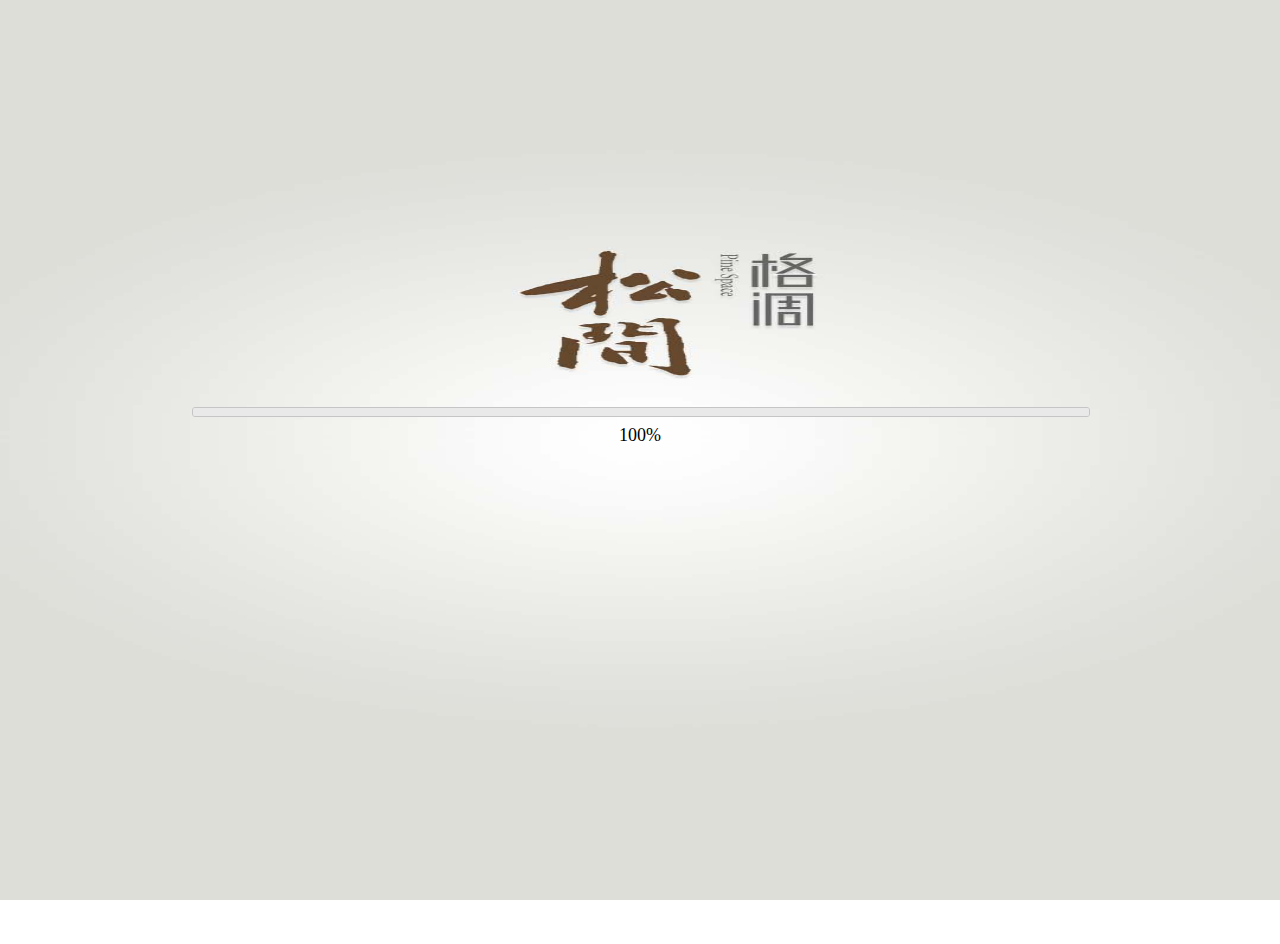
==== templates/index.html @ b88aa122 "使用Flask框架以及mongo数据库" ====
<!DOCTYPE html>
<html lang="en">

<head>
    <meta charset="UTF-8">
    <meta name="viewport" content="width=device-width, user-scalable=no, minimum-scale=1.0, maximum-scale=1.0">
    <!--自适应框架CSS-->
    <!--<link rel="stylesheet" href="css/bootstrap.css">-->
    <!--JQueryUI CSS库-->
    <link rel="stylesheet" href="/static/css/jquery-ui.min.css">
    <!--threejs库-->
    <script src="/static/js/three.js"></script>
    <!--threejs控制器库-->
    <script src="/static/js/OrbitControls.js"></script>
    <!--JQuery框架-->
    <script src="/static/js/jquery-3.2.1.min.js"></script>
    <!--自适应框架-->
    <!--<script src="js/bootstrap.js"></script>-->
    <!--threejs obj载入库-->
    <script src="/static/js/OBJLoader.js"></script>
    <!--threejs状态栏库-->
    <!--<script src="js/stats.min.js"></script>-->
    <!--threejs mtl载入库-->
    <script src="/static/js/MTLLoader.js"></script>
    <!--JQueryUI库-->
    <script src="/static/js/jquery-ui.min.js"></script>
    <title>格调松间A1户型展示</title>
    <style>
        * {
            margin: 0;
            padding: 0;
        }

        /*加载界面样式*/

        #Loading {
            background-image: url('/static/imgs/loading.jpg');
            height: 100%;
            width: 100%;
            background-size: 100% 100%;
            position: absolute;
            z-index: 100;
        }

        /*进度条样式*/

        .divprogressbar {
            position: absolute;
            top: 45%;
            width: 100%;
            height: 50px;
            background-color: transparent;
        }

        #progressbar {
            position: absolute;
            top: 3%;
            width: 70%;
            height: 8px;
            margin: 0px 15% auto 15%;
            background-color: transparent;
        }

        .progress-text {
            position: absolute;
            top: 20px;
            width: 100%;
            height: 40px;
            /*left: 40%;*/
            background-color: transparent;
            font-family: 微软雅黑;
            font-size: 18px;
            text-align: center;
        }

        /*帮助页面样式*/

        .Help {
            background-image: url("/static/imgs/new/help.png");
            height: 100%;
            width: 100%;
            background-size: 100% 100%;
            opacity: 0.7;
            z-index: 20;
            position: absolute;
        }

        /*主界面样式*/

        .Main {
            background-image: url("/static/imgs/new/main_background.jpg");
            height: 100%;
            width: 100%;
            background-size: 100% 100%;
            /*position: absolute;*/
            /*如果是绝对定位会盖住模型*/
            z-index: 15;
        }

        .LightImage {
            background-image: url("/static/imgs/light0.png");
            height: 100%;
            width: 100%;
            background-size: 100% 100%;
            display: none;
            position: absolute;
            /*z-index: 17;*/
        }

        /*户型标签*/

        .TypeTable {
            background-image: url("/static/imgs/first_name_1.png");
            height: 10%;
            top: 23%;
            width: 16%;
            left: 9%;
            position: absolute;
            background-size: 100% 100%;
        }

        /*户型简介*/

        .TypeSynopsis {
            background-image: url("/static/imgs/new/first_introduce.png");
            height: 15.56%;
            top: 11.29%;
            width: 63.5%;
            position: absolute;
            background-size: 100% 100%;
        }

        /*户型简介详细*/

        .TypeSynopsisTableDetail {
            background-image: url("/static/imgs/first_move_2.png");
            height: 3.5%;
            top: 21.5%;
            width: 30%;
            position: absolute;
            background-size: 100% 100%;
        }

        /*视频样式*/

        .video {
            top: 35%;
            width: 100%;
            height: 40%;
            z-index: 2;
            display: none;
            position: absolute;
        }

        .house {
            margin-top: 46.94%;
            margin-left: 20.74%;
            width: 64.26%;
            height: 38.71%;
            display: none;
            position: absolute;
            background-size: contain;
            background-repeat: no-repeat;
            background-position: center;
        }

        .Row {
            width: 100%;
            /*height: 35.71%;*/
            height: 37.97%;
            display: flex;
            flex-direction: row;
            box-sizing: border-box;
            padding: 0 29.17%;
            justify-content: space-between;
            position: absolute;
            /*top: 29.14%;*/
            /*left: 0;*/
        }

        /*尺寸按钮样式*/

        .SizeButton {
            width: 31.1%;
            height: 100%;
            /*margin-left: 20%;*/
            /*background-image: url('imgs/first_buttonsize_down.png');*/
            /*background-size: 100% 100%;*/
            /*display: none;*/
            background-size: contain;
            background-repeat: no-repeat;
            background-position: center;
        }

        /*下方功能区样式*/

        .Fun {
            width: 100%;
            position: absolute;
            bottom: 1px;
            height: 25.7%;
            text-align: center;
            /*z-index: 7;*/
        }

        /*功能选择区*/

        .Check {
            height: 58.9%;
            padding-top: 7.7%;
            position: relative;
        }

        /*按钮区域样式*/

        /*.ButtonArea {*/

        /*text-align: center;*/

        /*height: 60px;*/

        /*display: none;*/

        /*}*/

        .Button {
            /*margin-top: 10px;*/
            /*width: 50px;*/
            /*height: 50px;*/
            /*background-size: 50px 50px;*/
            /*text-align: center;*/
            /*display: none;*/
            width: 31.1%;
            height: 100%;
            background-size: contain;
            background-repeat: no-repeat;
            background-position: center;
        }

        /*功能切换区*/

        .Bar {
            /*margin-top: 20px;*/
            height: 18%;
            display: flex;
            flex-direction: row;
            justify-content: center;
        }

        .Select {
            height: 100%;
            width: 5.5%;
            /*margin-top: 20px;*/
            /*display: inline-block;*/
            /*border-radius: 100%;*/
            /*background:transparent;*/
            /*opacity: .2;*/
            background-image: url("/static/imgs/new/point_small.png");
            background-size: contain;
            background-repeat: no-repeat;
            background-position: center;
            /*text-align: center;*/
            /*margin-left: 30.56%;*/
        }

        .Selected {
            /*width: 2%;*/
            /*height: 100%;*/
            background-image: url("/static/imgs/new/point_big.png");
            /*background-size: contain;*/
            /*background-repeat: no-repeat;*/
            /*background-position: center;*/
        }

        #question {
            display: none;
            width: 52.96%;
            background-image: url("/static/imgs/new/forth_question.png");
            height: 3.39%;
            top: 46.49%;
            left: 23.51%;
            position: absolute;
            background-size: contain;
            background-repeat: no-repeat;
            background-position: center;
        }

        #form {
            display: none;
            top: 36.69%;
            width: 71.2%;
            height: 27.01%;
            left: 14.81%;
            top: 36.69%;
            position: absolute;
        }

        /*向左按钮*/

        .LeftButton {
            background-image: url("/static/imgs/new/left.png");
            /*position: absolute;*/
            /*top:50%;*/
            width: 8.3%;
            height: 100%;
            /*margin-top: 9px;*/
            /*margin-left: 30.56%;*/
            background-size: cover;
            background-repeat: no-repeat;
            background-position: center;
        }

        /*向右按钮*/

        .RightButton {
            background-image: url("/static/imgs/new/right.png");
            /*background-repeat: no-repeat ;*/
            /*position: absolute;*/
            /*top:50%;*/
            width: 8.3%;
            height: 100%;
            /*margin-top: 9px;*/
            /*margin-left: 70% -33px;*/
            /*padding-right: 100px;*/
            background-size: cover;
            background-repeat: no-repeat;
            background-position: center;
        }
    </style>
    <!--<script type="text/javascript">-->
    <!--var designWidth = 1080;-->

    <!--function resize(){-->

    <!--var width = document.documentElement.clientWidth;-->
    <!--var fontSize = (width/designWidth)*150;-->

    <!--document.documentElement.style.fontSize = fontSize + "px";-->
    <!--}-->

    <!--resize();-->

    <!--window.onresize = resize;-->
    <!--</script>-->
</head>

<body style="height:100%">
    <div id="Loading">
        <!--加载页面-->
        <div class="divprogressbar">
            <div id="progressbar"></div>
            <!--进度条-->
            <div class="progress-text"></div>
        </div>
    </div>
    <div class="Help" onclick="disshowhelp()"></div>

    <div class="Main">
        <!--主界面-->
        <div id="house_1" class="house" style="background-image: url('/static/imgs/new/forth_house_2.png');"></div>
        <div id="house_2" class="house" style="background-image: url('/static/imgs/new/forth_house_3.png');"></div>
        <div id="house_3" class="house" style="background-image: url('/static/imgs/new/forth_house_4.png');"></div>
        <div id="question"></div>
        <!--问题图片-->
        <!--户型亮点说明图-->
        <div class="LightImage"></div>
        <div id="form">
            <div id="hint" style="left:4.16%;width:94.79%;height:25.79%;position:absolute;background-image: url('/static/imgs/new/forth_word.png');background-size: contain;background-repeat: no-repeat;background-position:center"></div>
            <div style="top:33.9%;width:12.48%;height:20.46%;position:absolute;background-image: url('/static/imgs/new/forth_name.png');background-size: contain;background-repeat: no-repeat;"></div>
            <input type="text" id='name' style="top:33.9%;width:84.39%;height:18.55%;left:15.6%;position:absolute;text-align: center;border-radius: 15px;border:0.5px solid"
                onclick="this.focus()" />
            <div style="top:57.35%;width:12.48%;height:20.46%;position:absolute;background-image: url('/static/imgs/new/forth_phone.png');background-size: contain;background-repeat: no-repeat;"></div>
            <input type="text" id='phone' style="top:57.35%;width:84.39%;height:18.55%;left:15.6%;position:absolute;text-align:center;border-radius: 15px;border:0.5px solid"
                onclick="this.focus()" onkeyup="patten()" />
            <div style="top:79.53%;width:12.48%;height:20.46%;position:absolute;background-image: url('/static/imgs/new/forth_email.png');background-size: contain;background-repeat: no-repeat;"></div>
            <input type="text" id='email' style="top:79.53%;width:84.39%;height:18.55%;left:15.6%;position:absolute;text-align:center;border-radius: 15px;border:0.5px solid"
                onclick="this.focus()" />

        </div>
        <!--<div class="TypeTable"></div>&lt;!&ndash;户型标签&ndash;&gt;-->
        <div id="move1" class="TypeSynopsis"></div>
        <!--户型简介标签-->
        <!--<div id="move2" class="TypeSynopsisTableDetail"></div>&lt;!&ndash;户型简介详细标签&ndash;&gt;-->
        <div id="model"></div>
        <!--模型层-->
        <div class="Fun">
            <!--下方功能区-->
            <div class="Bar">
                <!--<div class="col-xs-4" style="height: 100%">-->
                <div type="button" class="LeftButton" id="left" onclick="select('left')"></div>
                <!--</div>-->
                <!--<div class="col-xs-4">-->
                <div class="Select Selected"></div>
                <div class="Select"></div>
                <div class="Select"></div>
                <div class="Select"></div>
                <!--</div>-->
                <!--<div class="col-xs-4">-->
                <div type="button" class="RightButton" id="right" onclick="select('right')"></div>
                <!--</div>-->
            </div>
            <div class="Check">
                <div class="Row" id="first">
                    <div id="size" class="SizeButton " style="background-image: url('/static/imgs/new/first_plane_up.png');" onclick='positionDefault()'></div>
                    <!--顶视图-->
                    <div id="plane" class="SizeButton " style="background-image: url('/static/imgs/new/first_clipping_up.png')" onclick='changePlane()'></div>
                    <!--改变Plane-->
                </div>
                <div class="Row " id="timebutton" style="display: none">
                    <audio id="moveaudio" preload="auto" src="/static/audio/new/audio.mp3"></audio>
                    <!--<audio id="moveaudio_1" preload="auto" src="audio/new/2.mp3"></audio>-->
                    <!--<audio id="moveaudio_2" preload="auto" src="audio/new/3.mp3"></audio>-->
                    <!--<audio id="moveaudio_3" preload="auto" src="audio/new/4.mp3"></audio>-->
                    <!--<audio id="moveaudio_4" preload="auto" src="audio/new/5.mp3"></audio>-->
                    <!--<div id="move" class="Button"-->
                    <!--style="background-image: url('imgs/new/first_plane_up.png');"-->
                    <!--onclick="positionDefault()"></div>&lt;!&ndash;顶视图按钮&ndash;&gt;-->
                    <div id="dingshitu" class="Button" style="background-image: url('/static/imgs/new/second_bright_up.png');margin-left: 35%;"
                        onclick="videomaterialmoving('#moveaudio',point['default'])"></div>
                    <!--移动镜头与控制器-->
                    <!--<div id="weishengjian" class="Button"-->
                    <!--style="background-image: url('imgs/second_wei_up.png');"-->
                    <!--onclick="moveTarget('weishengjian')"></div>&lt;!&ndash;卫生间按钮&ndash;&gt;-->
                    <!--<div id="zhuwo" class="col-xs-3 Button"-->
                    <!--style="background-image: url('imgs/second_wo_up.png');margin-left: 35px;display: none"-->
                    <!--onclick="moveTarget('zhuwo')"></div>&lt;!&ndash;主卧按钮&ndash;&gt;-->
                </div>
                <div class="Row " id="matbutton" style="display: none">
                    <div id="4_3" class="Button" style="background-image:url('/static/imgs/new/first_plane_up.png');" onclick="showMaterials('4_3')"></div>
                    <!--顶视图按钮-->
                    <div id="plane1" class="SizeButton " style="background-image: url('/static/imgs/new/first_clipping_up.png')" onclick="showMaterials('4_4')"></div>
                    <!--改变Plane-->
                    <!--<div id="4_1" class="Button"-->
                    <!--style="background-image: url('imgs/new/third_basic_up.png');"-->
                    <!--onclick="showMaterials('4_1')"></div>&lt;!&ndash;默认材质&ndash;&gt;-->
                    <!--<div id="4_2" class="Button"-->
                    <!--style="background-image: url('imgs/new/third_modify_up.png')"-->
                    <!--onclick="showMaterials('4_2')"></div>&lt;!&ndash;4_2材质&ndash;&gt;-->
                    <!--<div id="4_4" class="col-xs-3 Button"-->
                    <!--style="background-image: url('imgs/third_five_up.png');margin-left: 35px"-->
                    <!--onclick="pause()"></div>&lt;!&ndash;主卧按钮&ndash;&gt;-->
                </div>
                <div class="Row" id="forth" style="display: none">
                    <div id="satisfied" class="Button" style="background-image: url('/static/imgs/new/forth_satisfaction_up.png');" onclick="satisfaction()"></div>
                    <!--满意按钮-->
                    <div id="modify" class="Button" style="background-image: url('/static/imgs/new/third_modify_up.png');" onclick="changemodify()"></div>
                    <!--爆改户型-->
                </div>
                <div id="submit" style="display:none;left:33.33%;width:34.34%;height:45.05%;position:absolute;background-image: url('/static/imgs/new/forth_submit_up.png');background-size: contain;background-repeat: no-repeat;background-position:center"
                    onclick="addmessage()"></div>
            </div>


        </div>
    </div>
    <script type="text/javascript">
        //    var stats;//状态栏
        var containner;//绘制层
        var scene;//画板
        var camera;//相机
        var controls;//控制器
        var renderer;//渲染器
        var texture;//物料集
        var optimeout;//首页渐变的时钟
        var sizetimeout;//显示尺寸渐变时钟
        var movetimeout;//对焦点移动的时钟
        var materialtimeout;//切换物料的时钟
        var obj;//模型
        var plane//plane块
        var modify = 1;
        var materialsnames = {
            'default': ['1_jiaju_1', '1_jaiju_2', '1_jiaju_3', '1_qiangti', '1_qiangti_2', '1_qiangti_3'],
            '4_2': ['2_jiaju_1', '2_jiaju_2', '2_jiaju_3', '2_qiangti', '2_qiangti_2', '2_qiangti_3'],
            '4_1': ['1_jiaju_1', '1_jaiju_2', '1_jiaju_3', '1_qiangti', '1_qiangti_2', '1_qiangti_3']
        };
        var point = {
            //        'default': [{
            //            'control': new THREE.Vector3(-20, 0, 19),
            //            'camera': new THREE.Vector3(-20, 216, 19)
            //        },
            //            {
            //                'control': new THREE.Vector3(-51, -4, 19),
            //                'camera': new THREE.Vector3(-51, 127, 49)
            //            },
            //            {
            //                'control': new THREE.Vector3(36, -4, 15),
            //                'camera': new THREE.Vector3(36, 159, 52)
            //            },
            //            {
            //                'control': new THREE.Vector3(21, 6, -31),
            //                'camera': new THREE.Vector3(21, 132, -3)
            //            },
            //            {
            //                'control': new THREE.Vector3(0, 0, 0),
            //                'camera': new THREE.Vector3(0, 265, 0)
            //            }
            //        ]
            'default': [{
                'control': new THREE.Vector3(39, -13, 16),
                'camera': new THREE.Vector3(39, 128, 67)
            },
            {
                'control': new THREE.Vector3(0, 0, 0),
                'camera': new THREE.Vector3(0, 113, 75)
            },
            {
                'control': new THREE.Vector3(-38, -14, 40),
                'camera': new THREE.Vector3(-38, 117, 62)
            },
            {
                'control': new THREE.Vector3(-32, -8, 4),
                'camera': new THREE.Vector3(-32, 124, 34)
            },
            {
                'control': new THREE.Vector3(-23, 1, -40),
                'camera': new THREE.Vector3(-23, 134, -10)
            },
            {
                'control': new THREE.Vector3(0, 0, 0),
                'camera': new THREE.Vector3(0, 265, 0)
            }
            ]
        };
        var material = ['1_jiaju_1', '1_jaiju_2', '1_jiaju_3', '1_qiangti',
            '2_jiaju_1', '2_jiaju_2', '2_jiaju_3', '2_qiangti', '1_qiangti_2', '1_qiangti_3', '2_qiangti_2', '2_qiangti_3'
        ];
        initProgressbar();//初始化进度条
        var selected = 1;//当前被选中的功能区页
        var buttontime;//当前被选中的时间按钮
        //    var spriteMapke = new THREE.TextureLoader().load("imgs/second_sprite_ke.png");
        //    var spriteMapchu = new THREE.TextureLoader().load("imgs/second_sprite_chu.png");
        //    var spriteMapwei = new THREE.TextureLoader().load("imgs/second_sprite_wei.png");
        //    var spriteMapwo = new THREE.TextureLoader().load("imgs/second_sprite_wo.png");
        //测试sprite
        //    var spriteMaterial = new THREE.SpriteMaterial({map: spriteMapke, color: 0xffffff});
        //    var sprite = new THREE.Sprite(spriteMaterial);
        //    console.log(sprite['material'].map);
        var buttonmove;//当前被选中的点位按钮
        //初始化户型简介 以及户型简介详细标签
        $('.TypeSynopsis').css('left', $(window).width());
        $('.TypeSynopsisTableDetail').css('left', $(window).width());
        initProgressbar();//初始化进度条
        init();//初始化模型状态
        animate();//实时更新模型状态
        //初始化模型
        function init() {
            //声明画板
            scene = new THREE.Scene();
            //声明渲染器
            renderer = new THREE.WebGLRenderer({ antialias: true, alpha: true });//antialias:true是否启用抗锯齿
            renderer.setPixelRatio(window.devicePixelRatio);
            renderer.setSize(window.innerWidth, (window.innerHeight - 5) * 0.9);
            renderer.localClippingEnabled = true;//开启clipping
            //声明绘制层
            containner = document.createElement('div');
            containner.style.paddingTop = $(window).height() * 0.1 + 'px';
            //        containner.style.height = 100%;
            //将绘制层添加到模型层
            $('#model').append(containner);
            //设置模型层高度
            $('#model').height($(window).height());
            //向绘制层添加渲染结果
            containner.appendChild(renderer.domElement);
            //相机
            camera = new THREE.PerspectiveCamera(60, window.innerWidth / window.innerHeight, 1, 2000);
            camera.position.y = 185;//相机Y坐标为100
            camera.position.z = 197;//相机Z坐标为300
            camera.position.x = 0;
            //为相机添加控制器
            controls = new THREE.OrbitControls(camera);
            //监听控制器改变函数运行方法render
            controls.addEventListener('change', render);
            //创建Plane
            plane = new THREE.Plane(new THREE.Vector3(0, -1, 0), 36);
            //控制器启动自动旋转
            controls.autoRotate = true;
            //光线设置
            var directionalLight = new THREE.DirectionalLight(0xFFFFFF, 1.5);//定向光
            //定向光位置设置
            directionalLight.position.set(56, 75, -134);
            //向画板中添加定向光
            scene.add(directionalLight);
            //第二个定向光
            var light1 = new THREE.DirectionalLight(0xFFFFFF, 1.1);
            light1.position.set(-75, 39, 75);
            scene.add(light1);
            //环境光
            var light2 = new THREE.AmbientLight(0xFFFFFF);//环境光
            //向画板添加环境光
            scene.add(light2);
            //        sprite.visible = false;
            //        sprite.position.x=-60;
            //        sprite.scale.x = 40;
            //        sprite.scale.y = 40;
            //        sprite.scale.z = 40;
            //        scene.add(sprite);
            //        console.log(sprite);
            //声明载入过程函数以及载入失败函数
            var progressbar = $("#progressbar");//进度条
            var onProgress = function (xhr) {
                if (xhr.lengthComputable) {
                    var percentComplete = xhr.loaded / xhr.total * 100;//完成进度的百分比
                    progressbar.progressbar("value", Math.round(percentComplete, 2));//设置进度条已完成的半分比数字
                }
            };
            //载入模型失败调用的函数(此函数暂时无法被调用)
            var onError = function (xhr) {
                console.log('error');
            };
            //载入模型与材质
            var mtlLoader = new THREE.MTLLoader();
            mtlLoader.setPath('/static/89/');//mtl路径
            mtlLoader.load('liangtaomox1.mtl', function (materials) {//载入mtl路径的哪个mtl文件
                materials.preload();//载入物料
                texture = materials;//将导入物料传给程序集变量
                materials['materials']['1_qiangti']['clippingPlanes'] = [plane];//设置将plane附着在哪个模型
                materials['materials']['1_jiaju_1']['clippingPlanes'] = [plane];
                materials['materials']['1_jaiju_2']['clippingPlanes'] = [plane];
                materials['materials']['1_jiaju_3']['clippingPlanes'] = [plane];
                materials['materials']['1_qiangti']['clipShadows'] = true;//设置plane阴影启用
                //            console.log(materials);
                var objLoader = new THREE.OBJLoader();//声明obj载入对象
                objLoader.setMaterials(materials);//给obj模型设置物料
                objLoader.setPath('/static/89/');//设置obj所在路径
                objLoader.load('liangtaomox.obj', function (object) {//载入obj
                    scene.add(object);//将obj添加到画板
                    obj = object;//将模型赋值程序集变量obj
                    //                console.log(obj);//调试输出模型
                    obj.scale.x = 2;//模型X轴缩放系数
                    obj.scale.y = 2;//模型Y轴缩放系数
                    obj.scale.z = 2;//模型Z轴缩放系数
                    obj['children'][0]['material'].color = new THREE.Color(0, 0, 0);
                    obj['children'][1]['material'].color = new THREE.Color(0, 0, 0);
                    obj['children'][2]['material'].color = new THREE.Color(0, 0, 0);
                    buttontime = 1;//当前时间按钮选中位置
                    //                    $('#keting').css('background-image', "url('imgs/second_ke_down.png')");//默认客厅按钮选中
                    //                    isAlltouming(false);
                    showMaterials('default');
                    optimeout = setInterval(opacity, 100);//首页渐变
                }, onProgress, onError);
            });
            //        stats = new Stats();
            //        stats.showPanel(2);
            //        containner.appendChild(stats.dom);
            window.addEventListener('resize', onWindowResize, false);//添加尺寸改变监听
        }

        function onWindowResize() {//屏幕尺寸改变调用函数
            camera.aspect = window.innerWidth / window.innerHeight;
            camera.updateProjectionMatrix();
            renderer.setSize(window.innerWidth, window.innerHeight);
        }

        function animate() {//动画更新函数
            //        console.log('----------controls---------');
            //        console.log(controls.target);
            //        console.log('==========camera===========');
            //        console.log(camera.position);
            requestAnimationFrame(animate);
            controls.update();
            //        stats.update();
            render();

        }

        function render() {//控制器改变事件

            if (controls.getState() != -1) {//如果用户操作
                controls.autoRotate = false;//停止控制器自转
            }
            renderer.render(scene, camera);
        }

        //----------------------------------分割线以上是模型加载Threejs------------------------------------------------
        function opacity() {//渐变进入Main界面
            $('#Loading').css('opacity', $("#Loading").css('opacity') - 0.1);//Loading页面透明度减少0.1
            var opval = $('#Loading').css('opacity');//读取loading页面透明度
            if (opval <= 0) {
                //渐变结束
                clearInterval(optimeout);//清除渐变时钟
                $('#Loading').hide();//loading页面隐藏
                //初始化户型简介 以及户型简介详细标签
                pagename("url('/static/imgs/new/first_introduce.png')");
            }
        }

        function initProgressbar() {//初始化进度条
            var progressbar = $("#progressbar"),
                progressLabel = $(".progress-text");

            progressbar.progressbar({
                value: false,
                change: function () {
                    progressLabel.text(progressbar.progressbar("value") + "%");
                },
                complete: function () {
                    // progressLabel.text("complete！");
                }
            });
        }

        //----------------------------------分割线以下是切换功能------------------------------------------------
        function select(orientation) {//切换功能区页   orientation为切换方向
            if (selected == 1 && orientation == 'right' && completechange && tempstatus) {//页面2
                //            pagename("url('imgs/second_pagename_1.png')", "url('imgs/first_move_2.png')");
                //            pagename("url('imgs/new/first_introduce.png')");
                controls.target = new THREE.Vector3();
                obj['children'][2].visible = false;//尺寸是否显示
                plane.constant = 35;//还原Plane
                $('#plane').css('background-image', "url('/static/imgs/new/first_clipping_up.png')");//设置Plane按钮为抬起状态
                //$('#plane1').css('background-image', "url('imgs/new/first_clipping_up.png')");//设置Plane按钮为抬起状态
                direction = 'up';//当前plane状态
                positionDefault();//顶视图
                $(".Select:eq(0)").removeClass('Selected');
                $(".Select:eq(1)").addClass('Selected');
                $(".Select:eq(2)").removeClass('Selected');
                $(".Select:eq(3)").removeClass('Selected');
                $('#first').hide();
                $('#forth').hide();
                $('#question').hide();
                //            $('.TypeTable').show();
                $('.TypeSynopsis').hide();
                $('#timebutton').show();
                $('#matbutton').hide();
                $('#submit').hide();
                $('#form').hide();
                //            visiblesize = true;
                //            sprite.visible = false;
                //            isShowsize();
                clearTargetButton();
                //            buttonmove = 0;
                obj.visible = true;
                //            $('.video').attr('src', 'http://www.nuoyikeji.com');
                //            $('.video').hide();
                selected = 2;
                return;
            }
            if (selected == 1 && orientation == 'left' && completechange && tempstatus) {//页面4
                //            pagename("url('imgs/forth_pagename_1.png')", "url('imgs/first_move_2.png')");
                //            pagename("url('imgs/new/first_introduce.png')");
                $(".Select:eq(0)").removeClass('Selected');
                obj['children'][2].visible = false;
                plane.constant = 35;
                $('#plane').css('background-image', "url('/static/imgs/new/first_clipping_up.png')");
                //$('#plane1').css('background-image', "url('imgs/new/first_clipping_up.png')");//设置Plane按钮为抬起状态
                $('#modify').css('background-image', "url('/static/imgs/new/third_modify_up.png')");
                modify = 1;
                direction = 'down';
                //            $('#plane').
                $(".Select:eq(1)").removeClass('Selected');
                $(".Select:eq(2)").removeClass('Selected');
                $(".Select:eq(3)").addClass('Selected');
                $('#first').hide();
                $('#forth').show();
                $('#question').show();
                //            $('.TypeTable').hide();
                $('.TypeSynopsis').hide();
                $('#timebutton').hide();
                $('#matbutton').hide();
                $('#submit').hide();
                $('#form').hide();
                visiblesize = true;
                //            sprite.visible = false;
                //            isShowsize();
                obj.visible = false;
                //            $('.video').attr('src', 'https://v.qq.com/iframe/player.html?vid=d0173blwu1c&tiny=0&auto=0');
                //            $('.video').show();
                selected = 4;
                return;
            }
            if (selected == 2 && orientation == 'right' && completechange && tempstatus) {//页面3
                changemat = 0;
                //            pagename("url('imgs/third_pagename_1.png')", "url('imgs/first_move_2.png')");
                //            pagename("url('imgs/new/first_introduce.png')");
                camera.position.y = 185;//相机Y坐标为100
                camera.position.z = 197;//相机Z坐标为300
                camera.position.x = 0;
                controls.target = new THREE.Vector3();
                $(".Select:eq(0)").removeClass('Selected');
                $(".Select:eq(1)").removeClass('Selected');
                $(".Select:eq(2)").addClass('Selected');
                $(".Select:eq(3)").removeClass('Selected');
                $('.first').hide();
                $('#forth').hide();
                $('#question').hide();
                $('.TypeSynopsis').hide();
                $('#timebutton').hide();
                $('#matbutton').show();
                $('#submit').hide();
                $('#form').hide();
                showMaterials('4_2');//切换模型材质
                //            $('.TypeTable').show();
                clearMatButton();
                //            visiblesize = true;
                //            sprite.visible = false;
                //            isShowsize();
                obj.visible = true;
                //            $('.video').attr('src', 'http://www.nuoyikeji.com');
                //            $('.video').hide();
                selected = 3;
                return;
            }
            if (selected == 2 && orientation == 'left' && completechange && tempstatus) {//页面1
                //            pagename("url('imgs/first_move_1.png')", "url('imgs/first_move_2.png')");
                $('.TypeSynopsis').show();
                pagename("url('/static/imgs/new/first_introduce.png')");
                camera.position.y = 185;//相机Y坐标为100
                camera.position.z = 197;//相机Z坐标为300
                camera.position.x = 0;
                controls.target = new THREE.Vector3();
                $(".Select:eq(0)").addClass('Selected');
                $(".Select:eq(1)").removeClass('Selected');
                $(".Select:eq(2)").removeClass('Selected');
                $(".Select:eq(3)").removeClass('Selected');
                $('#first').show();
                $('#forth').hide();
                $('#question').hide();
                $('#timebutton').hide();
                $('#matbutton').hide();
                $('#submit').hide();
                $('#form').hide();
                //            $('.TypeTable').show();
                showMaterials('default');
                clearTargetButton();
                //            sprite.visible = false;
                //            visiblesize = true;
                //            isShowsize();
                obj.visible = true;
                //            $('.video').attr('src', 'http://www.nuoyikeji.com');
                //            $('.video').hide();
                selected = 1;
                return;
            }
            if (selected == 3 && orientation == 'right' && completechange && tempstatus) {//页面4
                //            pagename("url('imgs/forth_pagename_1.png')", "url('imgs/first_move_2.png')");
                //            pagename("url('imgs/new/first_introduce.png')");
                $('#modify').css('background-image', "url('/static/imgs/new/third_modify_up.png')");
                modify = 1;
                $(".Select:eq(0)").removeClass('Selected');
                $(".Select:eq(1)").removeClass('Selected');
                $(".Select:eq(2)").removeClass('Selected');
                $(".Select:eq(3)").addClass('Selected');
                $('#first').hide();
                $('#forth').show();
                $('#question').show();
                $('#timebutton').hide();
                $('#matbutton').hide();
                $('.TypeSynopsis').hide();
                $('#submit').hide();
                $('#form').hide();
                //            $('.TypeTable').hide();
                //            visiblesize = true;
                //            sprite.visible = false;
                //            isShowsize();
                obj.visible = false;
                //            $('.video').attr('src', 'https://v.qq.com/iframe/player.html?vid=d0173blwu1c&tiny=0&auto=0');
                //            $('.video').show();
                selected = 4;
                return;
            }
            if (selected == 3 && orientation == 'left' && completechange && tempstatus) {//页面2
                //            pagename("url('imgs/second_pagename_1.png')", "url('imgs/first_move_2.png')");
                //            pagename("url('imgs/new/first_introduce.png')");
                camera.position.x = 0;
                //            buttonmove = 0;
                camera.position.y = 265;//相机Y坐标为100
                camera.position.z = 0;//相机Z坐标为300
                controls.target = new THREE.Vector3();
                $(".Select:eq(0)").removeClass('Selected');
                $(".Select:eq(1)").addClass('Selected');
                $(".Select:eq(2)").removeClass('Selected');
                $(".Select:eq(3)").removeClass('Selected');
                $('#first').hide();
                $('#forth').hide();
                $('#question').hide();
                $('#timebutton').show();
                $('#matbutton').hide();
                $('.TypeSynopsis').hide();
                $('#submit').hide();
                $('#form').hide();
                showMaterials('default');
                //            $('.TypeTable').show();
                clearTargetButton();
                //            visiblesize = true;
                //            sprite.visible = false;
                //            isShowsize();
                obj.visible = true;
                //            $('.video').attr('src', 'http://www.nuoyikeji.com');
                //            $('.video').hide();
                selected = 2;
                return;
            }
            if (selected == 4 && orientation == 'right' && completechange && tempstatus) {//页面1
                //            pagename("url('imgs/first_move_1.png')", "url('imgs/first_move_2.png')");
                $('.TypeSynopsis').show();
                clearhouse();
                pagename("url('/static/imgs/new/first_introduce.png')");
                camera.position.y = 185;//相机Y坐标为100
                camera.position.z = 197;//相机Z坐标为300
                camera.position.x = 0;
                controls.target = new THREE.Vector3();
                $(".Select:eq(0)").addClass('Selected');
                $(".Select:eq(1)").removeClass('Selected');
                $(".Select:eq(2)").removeClass('Selected');
                $(".Select:eq(3)").removeClass('Selected');
                $('#first').show();
                $('#forth').hide();
                $('#question').hide();
                $('#timebutton').hide();
                $('#matbutton').hide();
                $('#submit').hide();
                $('#form').hide();
                //            $('.TypeTable').show();
                showMaterials('default');
                visiblesize = true;
                //            sprite.visible = false;
                //            isShowsize();
                obj.visible = true;
                //            $('.video').attr('src', 'http://www.nuoyikeji.com');
                //            $('.video').hide();
                selected = 1;
                return;
            }
            if (selected == 4 && orientation == 'left' && completechange && tempstatus) {//页面3
                //            pagename("url('imgs/third_pagename_1.png')", "url('imgs/first_move_2.png')");
                //            pagename("url('imgs/new/first_introduce.png')");
                camera.position.y = 185;//相机Y坐标为100
                camera.position.z = 197;//相机Z坐标为300
                camera.position.x = 0;
                controls.target = new THREE.Vector3();
                clearhouse();
                $(".Select:eq(0)").removeClass('Selected');
                $(".Select:eq(1)").removeClass('Selected');
                $(".Select:eq(2)").addClass('Selected');
                $(".Select:eq(3)").removeClass('Selected');
                $('#first').hide();
                $('#forth').hide();
                $('#question').hide();
                $('#timebutton').hide();
                $('#matbutton').show();
                $('.TypeSynopsis').hide();
                $('#submit').hide();
                $('#form').hide();
                showMaterials('4_2');
                //            $('.TypeTable').show();
                //            visiblesize = true;
                clearMatButton();
                changemat = 0;
                //            sprite.visible = false;
                //            isShowsize();
                obj.visible = true;
                //            $('.video').attr('src', 'http://www.nuoyikeji.com');
                //            $('.video').hide();
                selected = 3;
                return;
            }
        }

        //----------------------------------分割线以下是功能函数------------------------------------------------
        function isShowsize() {//是否显示尺寸
            if (!visiblesize) {//visiblesize为false 显示尺寸
                texture['materials']['sice'].transparent = false;
                sizetimeout = setInterval(showsize, 100);
                visiblesize = true;
                $('.SizeButton').css('background-image', "url('/static/imgs/first_buttonsize_up.png')");
            }
            else {//清除尺寸
                clearInterval(sizetimeout);
                texture['materials']['sice'].transparent = true;
                texture['materials']['sice'].opacity = 0;
                visiblesize = false;
                $('.SizeButton').css('background-image', "url('/static/imgs/first_buttonsize_down.png')");
            }
        }

        function showsize() {//渐变显示尺寸
            texture['materials']['sice'].opacity = texture['materials']['sice'].opacity + 0.1;
            var sizeopacity = texture['materials']['sice'].opacity;
            if (sizeopacity >= 1) {
                clearInterval(sizetimeout);
            }
        }

        var changemat = 0;
        var completechange = true;
        var direction1 = 'up';
        var plane1 = new THREE.Plane(new THREE.Vector3(0, -1, 0), 36);

        function showMaterials(materialname) {
            //所有材质显示消失
            if (completechange && tempstatus) {

                if (materialname == 'default') {
                    clearMaterials();
                    clearMatButton();
                    completechange = false;

                    for (var v1 in materialsnames['default']) {
                        texture['materials'][materialsnames['default'][v1]].transparent = false;
                    }
                    obj['children'][2].visible = true;
                    materialtimeout = setInterval("showtimeMaterials(materialsnames['default'])", 100);
                }
                if (materialname == '4_1' && changemat != 2) {
                    clearMaterials();
                    clearMatButton();
                    completechange = false;
                    $('#4_1').css('background-image', "url('imgs/new/third_basic_down.png')");
                    for (var v2 in materialsnames['4_1']) {
                        texture['materials'][materialsnames['4_1'][v2]].transparent = false;
                    }
                    changemat = 2;
                    controls.enabled = false;
                    materialtimeout = setInterval("showtimeMaterials(materialsnames['4_1'],point['default'])", 100);
                }
                if (materialname == '4_2' && changemat != 3) {
                    clearMaterials();
                    clearMatButton();
                    completechange = false;
                    $('#4_2').css('background-image', "url('/static/imgs/new/third_modify_down.png')");
                    for (var v3 in materialsnames['4_2']) {
                        texture['materials'][materialsnames['4_2'][v3]].transparent = false;
                    }
                    texture['materials']['2_qiangti']['clippingPlanes'] = [plane1];//设置将plane附着在哪个模型
                    texture['materials']['2_jiaju_1']['clippingPlanes'] = [plane1];
                    texture['materials']['2_jiaju_2']['clippingPlanes'] = [plane1];
                    texture['materials']['2_jiaju_3']['clippingPlanes'] = [plane1];
                    texture['materials']['2_qiangti']['clipShadows'] = true;//设置plane阴影启用

                    plane1.constant = 35;
                    $('#plane1').css('background-image', "url('/static/imgs/new/first_clipping_up.png')");
                    direction1 = 'up';
                    // changemat = 3;
                    controls.enabled = false;

                    materialtimeout = setInterval("showtimeMaterials(materialsnames['4_2'],point['default'])", 100);

                    // console.log(texture);
                }
                if (materialname == '4_3' && changemat != 4) {
                    //                clearMaterials();
                    positionDefault();
                    clearMatButton();
                    // $('#4_3').css('background-image', "url('imgs/new/first_plane_down.png')");
                    //                completechange = false;
                    //                $('#4_3').css('background-image', "url('imgs/third_four_down.png')");
                    //                for (var v4 in materialsnames['4_3']) {
                    //                    texture['materials'][materialsnames['4_3'][v4]].transparent = false;
                    //                }
                    changemat = 4;
                    //                controls.enabled = false;
                    //                materialtimeout = setInterval("showtimeMaterials(materialsnames['4_3'])", 100);
                }
                if (materialname == '4_4' && changemat != 5) {
                    // clearMaterials();
                    clearMatButton();
                    // completechange = false;
                    // $('#4_4').css('background-image', "url('imgs/third_five_down.png')");
                    // for (var v5 in materialsnames['4_4']) {
                    //     texture['materials'][materialsnames['4_4'][v5]].transparent = false;
                    // }
                    var planetimeout1;

                    planetimeout1 = setInterval(function () {
                        if (direction1 == 'down') {
                            plane1.constant += 1;
                            if (plane1.constant >= 35) {
                                $('#plane1').css('background-image', "url('/static/imgs/new/first_clipping_up.png')");
                                direction1 = 'up';
                                clearInterval(planetimeout1);
                            }
                        }
                        if (direction1 == 'up') {
                            plane1.constant -= 1;
                            if (plane1.constant <= 11) {
                                $('#plane1').css('background-image', "url('/static/imgs/new/first_clipping_down.png')");
                                direction1 = 'down';
                                clearInterval(planetimeout1);
                            }
                        }
                    }, 10);
                    // changemat = 5;
                    // materialtimeout = setInterval("showtimeMaterials(materialsnames['4_4'])", 100);
                }
            }


        }

        function clearMaterials() {
            for (var i in material) {
                texture['materials'][material[i]].transparent = true;
                texture['materials'][material[i]].opacity = 0;
            }
            obj['children'][0].visible = false;
            obj['children'][1].visible = false;
            obj['children'][2].visible = false;
        }

        function showtimeMaterials(tempmaterials, points) {

            for (var v in tempmaterials) {
                texture['materials'][tempmaterials[v]].opacity = texture['materials'][tempmaterials[v]].opacity + 0.1;
            }
            var stopopacity = texture['materials'][tempmaterials[tempmaterials.length - 1]].opacity;

            if (stopopacity >= 1) {
                //            if (tempmaterials !== materialsnames['default']) {
                //                videomaterialmoving('', points);
                //            }
                //            texture['materials'][tempmaterials[6]].transparent = true;
                //            texture['materials'][tempmaterials[6]].opacity = 0.5;
                controls.enabled = true;
                completechange = true;
                //            console.log(texture);
                clearInterval(materialtimeout);

            }


        }

        function clearMatButton() {//清空对焦点按钮背景图片
            $('#4_1').css('background-image', "url('/static/imgs/new/third_basic_up.png')");
            $('#4_2').css('background-image', "url('/static/imgs/new/third_modify_up.png')");
            $('#4_3').css('background-image', "url('/static/imgs/new/first_plane_up.png')");
            //        $('#4_4').css('background-image', "url('imgs/third_five_up.png')");
        }

        var timeoutmove;
        var temptarget = false;
        var tempcamera = false;
        var tempstatus = true;//移动完成为真
        //    function moveTarget(position) {//移动对焦点
        //        if (tempstatus) {
        //            if (position == 'keting' && buttonmove !== 1) {
        //                sprite.visible = false;
        //                clearTargetButton();
        //                $('#keting').css('background-image', "url('imgs/second_ke_down.png')");
        //                sprite['material'].map = spriteMapke;
        //                sprite.position.x = -18;
        //                sprite.position.y = 25;
        //                sprite.position.z = 25;
        //                moveend = new THREE.Vector3(-40, 0, 25);
        //                cameraend = new THREE.Vector3(-93, 147, 140);
        //                tempstatus = false;
        //                movetimeout = setInterval('moving(controls.target,moveend,camera.position,cameraend)', 20);
        //                buttonmove = 1;
        //            }
        //            if (position == 'chufang' && buttonmove !== 2) {
        //                sprite.visible = false;
        //                clearTargetButton();
        //                $('#chufang').css('background-image', "url('imgs/second_chu_down.png')");
        //                sprite['material'].map = spriteMapchu;
        //                sprite.position.x = -20;
        //                sprite.position.y = 25;
        //                sprite.position.z = -30;
        //                moveend = new THREE.Vector3(-23, 0, -21);
        //                cameraend = new THREE.Vector3(-24, 141, 70);
        //                tempstatus = false;
        //                movetimeout = setInterval('moving(controls.target,moveend,camera.position,cameraend)', 20);
        //                buttonmove = 2;
        //            }
        //            if (position == 'weishengjian' && buttonmove !== 3) {
        //                sprite.visible = false;
        //                clearTargetButton();
        //                $('#weishengjian').css('background-image', "url('imgs/second_wei_down.png')");
        //                sprite['material'].map = spriteMapwei;
        //                sprite.position.x = 7;
        //                sprite.position.y = 25;
        //                sprite.position.z = -32;
        //                moveend = new THREE.Vector3(3, 0, -30);
        //                cameraend = new THREE.Vector3(1, 81, 33);
        //                tempstatus = false;
        //                movetimeout = setInterval('moving(controls.target,moveend,camera.position,cameraend)', 20);
        //                buttonmove = 3
        //            }
        //            if (position == 'zhuwo' && buttonmove !== 4) {
        //                sprite.visible = false;
        //                clearTargetButton();
        //                $('#zhuwo').css('background-image', "url('imgs/second_wo_down.png')");
        //                sprite['material'].map = spriteMapwo;
        //                sprite.position.x = 54;
        //                sprite.position.y = 25;
        //                sprite.position.z = 28;
        //                moveend = new THREE.Vector3(46, 0, 25);
        //                cameraend = new THREE.Vector3(0, 104, 38);
        //                tempstatus = false;
        //                movetimeout = setInterval('moving(controls.target,moveend,camera.position,cameraend)', 20);
        //                buttonmove = 4;
        //            }
        //        }
        //
        //
        //        temptarget = false;
        //        tempcamera = false;
        //    }

        function videomaterialmoving(audioID, point) {
            if (tempstatus) {
                camera.position.x = 0;
                //            buttonmove = 0;
                camera.position.y = 265;//相机Y坐标为100
                camera.position.z = 0;//相机Z坐标为300
                controls.target = new THREE.Vector3();
                $('#dingshitu').css('background-image', "url('/static/imgs/new/second_bright_down.png')");
                controls.enabled = false;
                tempstatus = false;
                if (audioID != '' && audioID) {
                    $(audioID)[0].play();
                }


                movingtargetcamera(point[0], 0);

                obj['children'][0].visible = true;
                var index = 1;
                var end = parseInt(point.length) - 1;
                var timeoutZong = setInterval(function () {
                    for (var i = 1; i < point.length; i++) {
                        if (i == index) {
                            //                        console.log(index);
                            if (index == 1) {
                                obj['children'][1].visible = true;
                            }
                            if (index !== end && audioID !== '' && audioID) {
                                //                            $(audioID + '_' + i)[0].play();//第五个点没有声音
                            }

                            movingtargetcamera(point[i], index);
                        }
                    }
                    //户型亮点循环一边
                    if (index >= point.length) {
                        if (index == point.length) {
                            obj['children'][1].visible = false;
                            obj['children'][0].visible = false;
                            // $('.LightImage').css('background-image', "url('imgs/light" + index + ".png')");
                            $('.LightImage').hide();
                            $('#dingshitu').css('background-image', "url('/static/imgs/new/second_bright_up.png')");
                            controls.enabled = true;
                            tempstatus = true;
                        }
                        clearInterval(timeoutZong);
                    }
                    index++;
                }, 8000);
            }
        }

        function movingtargetcamera(item, number) {
            $('.LightImage').hide();
            temptarget = false;
            tempcamera = false;
            timeoutmove = setInterval(function () {//移动控制器以及摄像机
                if (!temptarget) {//移动控制器
                    if (controls.target.x < item['control'].x) {
                        controls.target.x = controls.target.x + 1;
                    }
                    else if (controls.target.x > item['control'].x) {
                        controls.target.x = controls.target.x - 1;
                    }
                    if (controls.target.y < item['control'].y) {
                        controls.target.y = controls.target.y + 1;
                    }
                    else if (controls.target.y > item['control'].y) {
                        controls.target.y = controls.target.y - 1;
                    }
                    if (controls.target.z < item['control'].z) {
                        controls.target.z = controls.target.z + 1;
                    }
                    else if (controls.target.z > item['control'].z) {
                        controls.target.z = controls.target.z - 1;
                    }
                }
                if (!tempcamera) {//移动摄像机
                    if (camera.position.round().x < item['camera'].x) {
                        camera.position.setX(camera.position.x + 1);
                    }
                    else if (camera.position.round().x > item['camera'].x) {
                        //                                camera.position.x = camera.position.x - 1;
                        camera.position.setX(camera.position.x - 1);
                    }
                    if (camera.position.round().y < item['camera'].y) {
                        //                                camera.position.y = camera.position.y + 1;
                        camera.position.setY(camera.position.y + 1);
                    }
                    else if (camera.position.round().y > item['camera'].y) {
                        //                                camera.position.y = camera.position.y - 1;
                        camera.position.setY(camera.position.y - 1);
                    }
                    if (camera.position.round().z < item['camera'].z) {
                        //                                camera.position.z = camera.position.z + 1;
                        camera.position.setZ(camera.position.z + 1);
                    }
                    else if (camera.position.round().z > item['camera'].z) {
                        //                                camera.position.z = camera.position.z - 1;
                        camera.position.setZ(camera.position.z - 1);
                    }
                }
                if (controls.target.x == item['control'].x && controls.target.y == item['control'].y && controls.target.z == item['control'].z) {
                    temptarget = true;
                }
                //            if (controls.target.x == item['control'].x && controls.target.y == item['control'].y) {
                //                temptarget = true;
                //            }
                if (camera.position.round().x == item['camera'].x && camera.position.round().y == item['camera'].y && camera.position.round().z == item['camera'].z) {
                    tempcamera = true;
                }
                //            if (camera.position.round().x == item['camera'].x && camera.position.round().y == item['camera'].y) {
                //                tempcamera = true;
                //            }
                if (temptarget && tempcamera) {
                    if (number != null) {
                        $('.LightImage').css('background-image', "url('/static/imgs/light" + number + ".png')");
                        $('.LightImage').show();
                    }
                    //                tempstatus = true;
                    clearInterval(timeoutmove);
                }
            }, 15);
        }

        function getMaterialing() {//获取当前材质编号
            for (var key in texture['materials']) {
                var mattransparent = texture['materials'][key];
                if (!mattransparent.transparent) {
                    var matname = mattransparent['name'].split("_")[0];
                    if (matname == '1') {
                        return 'default';
                    }
                    if (matname == '2') {
                        return '4_1';
                    }
                    if (matname == '3') {
                        return '4_2';
                    }
                    if (matname == '4') {
                        return '4_3';
                    }
                    if (matname == '5') {
                        return '4_4';
                    }
                }
            }
        }

        function clearTargetButton() {//清空对焦点按钮背景图片
            $('#keting').css('background-image', "url('/static/imgs/second_ke_up.png')");
            $('#chufang').css('background-image', "url('/static/imgs/second_chu_up.png')");
            $('#weishengjian').css('background-image', "url('/static/imgs/second_wei_up.png')");
            $('#zhuwo').css('background-image', "url('/static/imgs/second_wo_up.png')");
        }

        function pagename(url1, url2) {
            $('.TypeSynopsis').css('left', $(window).width());
            //        $('.TypeSynopsisTableDetail').css('left', $(window).width());
            $('.TypeSynopsis').css('background-image', url1);
            //        $('.TypeSynopsisTableDetail').css('background-image', url2);
            $('.TypeSynopsis').animate({ left: $(window).width() - $('.TypeSynopsis').width() - 20 }, '400');//户型简介标签每个400毫秒向左移动显示

            //        setTimeout(function () {
            //            $('.TypeSynopsisTableDetail').animate({left: $(window).width() - $('.TypeSynopsisTableDetail').width()}, '400');//户型简介详细标签每个400毫秒向左移动显示
            //        }, 200);//200毫秒后执行户型简介详细标签移动
        }

        //位置复原
        function positionDefault() {
            if (completechange && tempstatus) {
                controls.autoRotate = false;
                controls.target = new THREE.Vector3(0, 0, 0);
                camera.position.x = 0;
                camera.position.y = 265;
                camera.position.z = 0;
            }
        }

        //改变plane
        var planetimeout;
        var direction = 'up';
        var changestatus = false;
        function changePlane() {
            if (!changestatus) {
                changestatus = true;
                planetimeout = setInterval(function () {
                    if (direction == 'down') {
                        plane.constant += 1;
                        if (plane.constant >= 35) {
                            $('#plane').css('background-image', "url('/static/imgs/new/first_clipping_up.png')");
                            $('#plane1').css('background-image', "url('/static/imgs/new/first_clipping_up.png')");
                            direction = 'up';
                            changestatus = false;
                            clearInterval(planetimeout);
                        }
                    }
                    if (direction == 'up') {
                        plane.constant -= 1;
                        if (plane.constant <= 11) {
                            $('#plane').css('background-image', "url('/static/imgs/new/first_clipping_down.png')");
                            $('#plane1').css('background-image', "url('/static/imgs/new/first_clipping_up.png')");
                            direction = 'down';
                            changestatus = false;
                            clearInterval(planetimeout);
                        }
                    }

                }, 10);
            }

        }

        //禁止所有按钮点击
        function buttonDisabled() {
            $('input').attr('disabled', 'true');
        }

        //还原所有按钮点击
        function buttonable() {
            $('input').removeAttr('disabled');
        }

        function stop() {
            $('#moveaudio')[0].pause();
            $('#moveaudio')[0].currentTime = 0.0;
        }

        function disshowhelp() {
            $('.Help').hide();
        }

        function satisfaction() {
            clearhouse();
            $('#forth').hide();
            $('#question').hide();
            $('#submit').show();
            $('#form').show();
        }

        function changemodify() {
            if (modify == 1) {
                clearhouse();
                $('#question').hide();
                $('#modify').css('background-image', "url('/static/imgs/new/forth_modify2_up.png')");
                $('#house_1').fadeIn(1000);
                modify = 2;
                return;
            }
            if (modify == 2) {
                clearhouse();
                $('#question').hide();
                $('#modify').css('background-image', "url('/static/imgs/new/forth_modify3_up.png')");
                $('#house_2').fadeIn(1000);
                modify = 3;
                return;
            }
            if (modify == 3) {
                clearhouse();
                $('#question').hide();
                $('#modify').css('background-image', "url('/static/imgs/new/forth_no_up.png')");
                $('#house_3').fadeIn(1000);
                modify = 4;
                return;
            }
            if (modify == 4) {
                clearhouse();
                satisfaction();
            }
        }

        function clearhouse() {
            $('#house_1').hide();
            $('#house_2').hide();
            $('#house_3').hide();
        }
        function addmessage() {
            var pattern = new RegExp(/^1[0-9]{10}$/)
            console.log(pattern.test(trim($('#phone').val())));
            console.log(trim($('#name').val())!='');
            if (pattern.test(trim($('#phone').val())) && trim($('#name').val()) != '') {
                $.post("/message", { name: $('#name').val(), phone: $('#phone').val() }, function (data) {
                    console.log(data)
                    if (data.status == 200) {
                        window.location.href = '/success';
                    }
                });
            }
        }
        function patten(params) {
            // pattern="^1[0-9]{10}$"
            var patten = new RegExp(/[0-9]/)
            if (!patten.test($('#phone').val())) {
                $('#phone').val('');
            }
        }
        function trim(str) {
            var result;
            result = str.replace(/(^\s+)|(\s+$)/g, "");
            result = result.replace(/\s/g, "");
            return result;
        }

    </script>
</body>

</html>
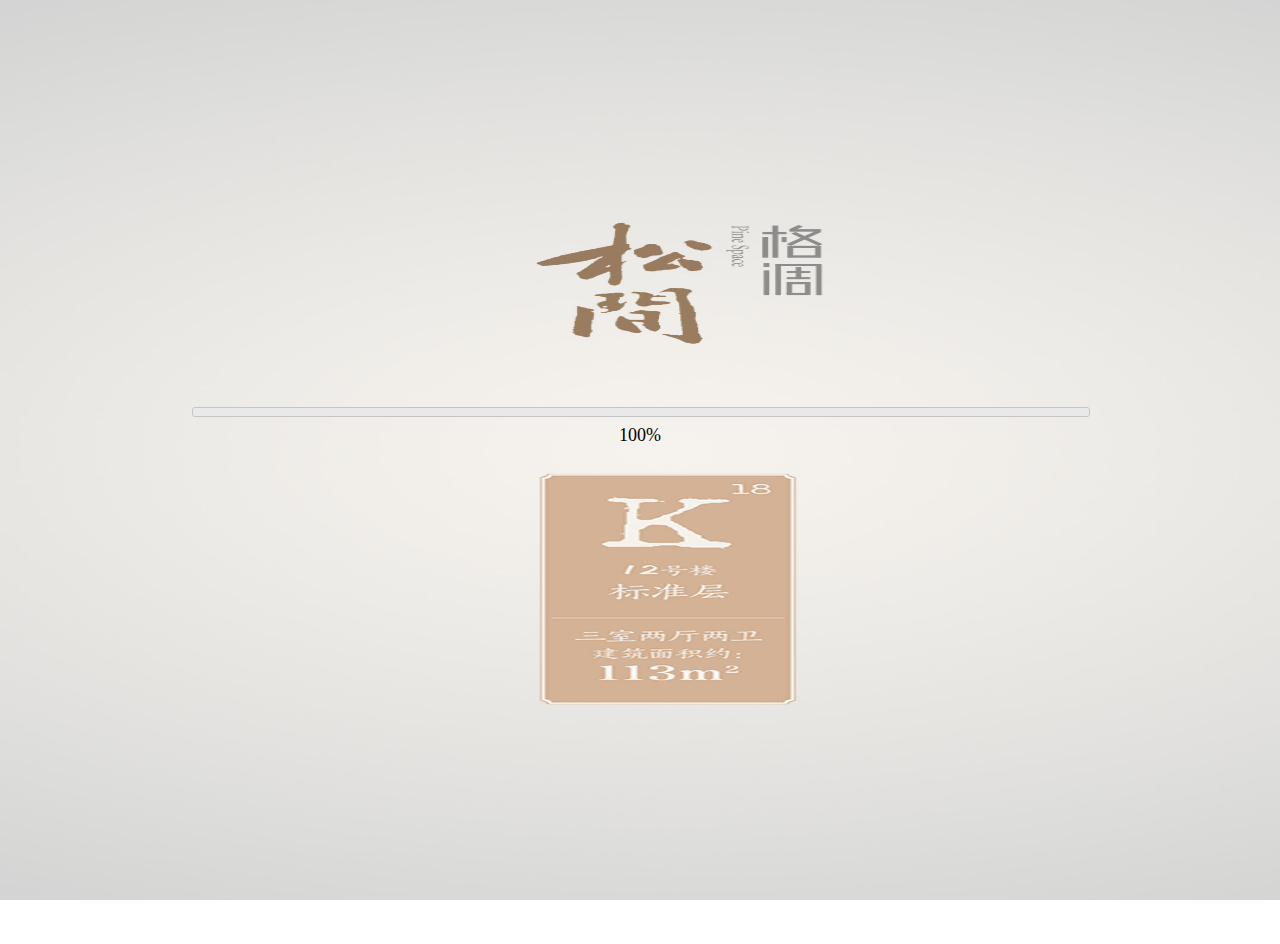
==== commit 9a8e594f: "替换模型贴图音频和若干默认图片 修改提交成功后显示图片" ====
--- a/templates/index.html
+++ b/templates/index.html
@@ -360,6 +360,7 @@
         <div id="house_1" class="house" style="background-image: url('/static/imgs/new/forth_house_2.png');"></div>
         <div id="house_2" class="house" style="background-image: url('/static/imgs/new/forth_house_3.png');"></div>
         <div id="house_3" class="house" style="background-image: url('/static/imgs/new/forth_house_4.png');"></div>
+        <div id="success" class="house" style="background-image: url('/static/imgs/new/submit_back.png');"></div>
         <div id="question"></div>
         <!--问题图片-->
         <!--户型亮点说明图-->
@@ -703,7 +704,7 @@
         function select(orientation) {//切换功能区页   orientation为切换方向
             if (selected == 1 && orientation == 'right' && completechange && tempstatus) {//页面2
                 //            pagename("url('imgs/second_pagename_1.png')", "url('imgs/first_move_2.png')");
-                //            pagename("url('imgs/new/first_introduce.png')");
+                pagename("url('/static/imgs/new/second_introduce.png')");
                 controls.target = new THREE.Vector3();
                 obj['children'][2].visible = false;//尺寸是否显示
                 plane.constant = 35;//还原Plane
@@ -719,7 +720,7 @@
                 $('#forth').hide();
                 $('#question').hide();
                 //            $('.TypeTable').show();
-                $('.TypeSynopsis').hide();
+                $('.TypeSynopsis').show();
                 $('#timebutton').show();
                 $('#matbutton').hide();
                 $('#submit').hide();
@@ -771,7 +772,7 @@
             if (selected == 2 && orientation == 'right' && completechange && tempstatus) {//页面3
                 changemat = 0;
                 //            pagename("url('imgs/third_pagename_1.png')", "url('imgs/first_move_2.png')");
-                //            pagename("url('imgs/new/first_introduce.png')");
+                pagename("url('/static/imgs/new/third_introduce.png')");
                 camera.position.y = 185;//相机Y坐标为100
                 camera.position.z = 197;//相机Z坐标为300
                 camera.position.x = 0;
@@ -783,7 +784,7 @@
                 $('.first').hide();
                 $('#forth').hide();
                 $('#question').hide();
-                $('.TypeSynopsis').hide();
+                $('.TypeSynopsis').show();
                 $('#timebutton').hide();
                 $('#matbutton').show();
                 $('#submit').hide();
@@ -860,7 +861,7 @@
             }
             if (selected == 3 && orientation == 'left' && completechange && tempstatus) {//页面2
                 //            pagename("url('imgs/second_pagename_1.png')", "url('imgs/first_move_2.png')");
-                //            pagename("url('imgs/new/first_introduce.png')");
+                pagename("url('/static/imgs/new/second_introduce.png')");
                 camera.position.x = 0;
                 //            buttonmove = 0;
                 camera.position.y = 265;//相机Y坐标为100
@@ -875,7 +876,7 @@
                 $('#question').hide();
                 $('#timebutton').show();
                 $('#matbutton').hide();
-                $('.TypeSynopsis').hide();
+                $('.TypeSynopsis').show();
                 $('#submit').hide();
                 $('#form').hide();
                 showMaterials('default');
@@ -923,7 +924,7 @@
             }
             if (selected == 4 && orientation == 'left' && completechange && tempstatus) {//页面3
                 //            pagename("url('imgs/third_pagename_1.png')", "url('imgs/first_move_2.png')");
-                //            pagename("url('imgs/new/first_introduce.png')");
+                pagename("url('/static/imgs/new/third_introduce.png')");
                 camera.position.y = 185;//相机Y坐标为100
                 camera.position.z = 197;//相机Z坐标为300
                 camera.position.x = 0;
@@ -938,7 +939,7 @@
                 $('#question').hide();
                 $('#timebutton').hide();
                 $('#matbutton').show();
-                $('.TypeSynopsis').hide();
+                $('.TypeSynopsis').show();
                 $('#submit').hide();
                 $('#form').hide();
                 showMaterials('4_2');
@@ -1471,17 +1472,26 @@
             $('#house_1').hide();
             $('#house_2').hide();
             $('#house_3').hide();
+            $('#success').hide();
         }
         function addmessage() {
             var pattern = new RegExp(/^1[0-9]{10}$/)
             console.log(pattern.test(trim($('#phone').val())));
-            console.log(trim($('#name').val())!='');
+            console.log(trim($('#name').val()) != '');
             if (pattern.test(trim($('#phone').val())) && trim($('#name').val()) != '') {
                 $.post("/message", { name: $('#name').val(), phone: $('#phone').val() }, function (data) {
                     console.log(data)
                     if (data.status == 200) {
-                        window.location.href = '/success';
-                    }
+                        clearhouse();
+                        $('#forth').hide();
+                        $('#question').hide();
+                        $('#submit').hide();
+                        $('#form').hide();
+                        $('#success').show();
+                        $('#phone').val('');
+                        $('#name').val('');
+                    }
+
                 });
             }
         }
